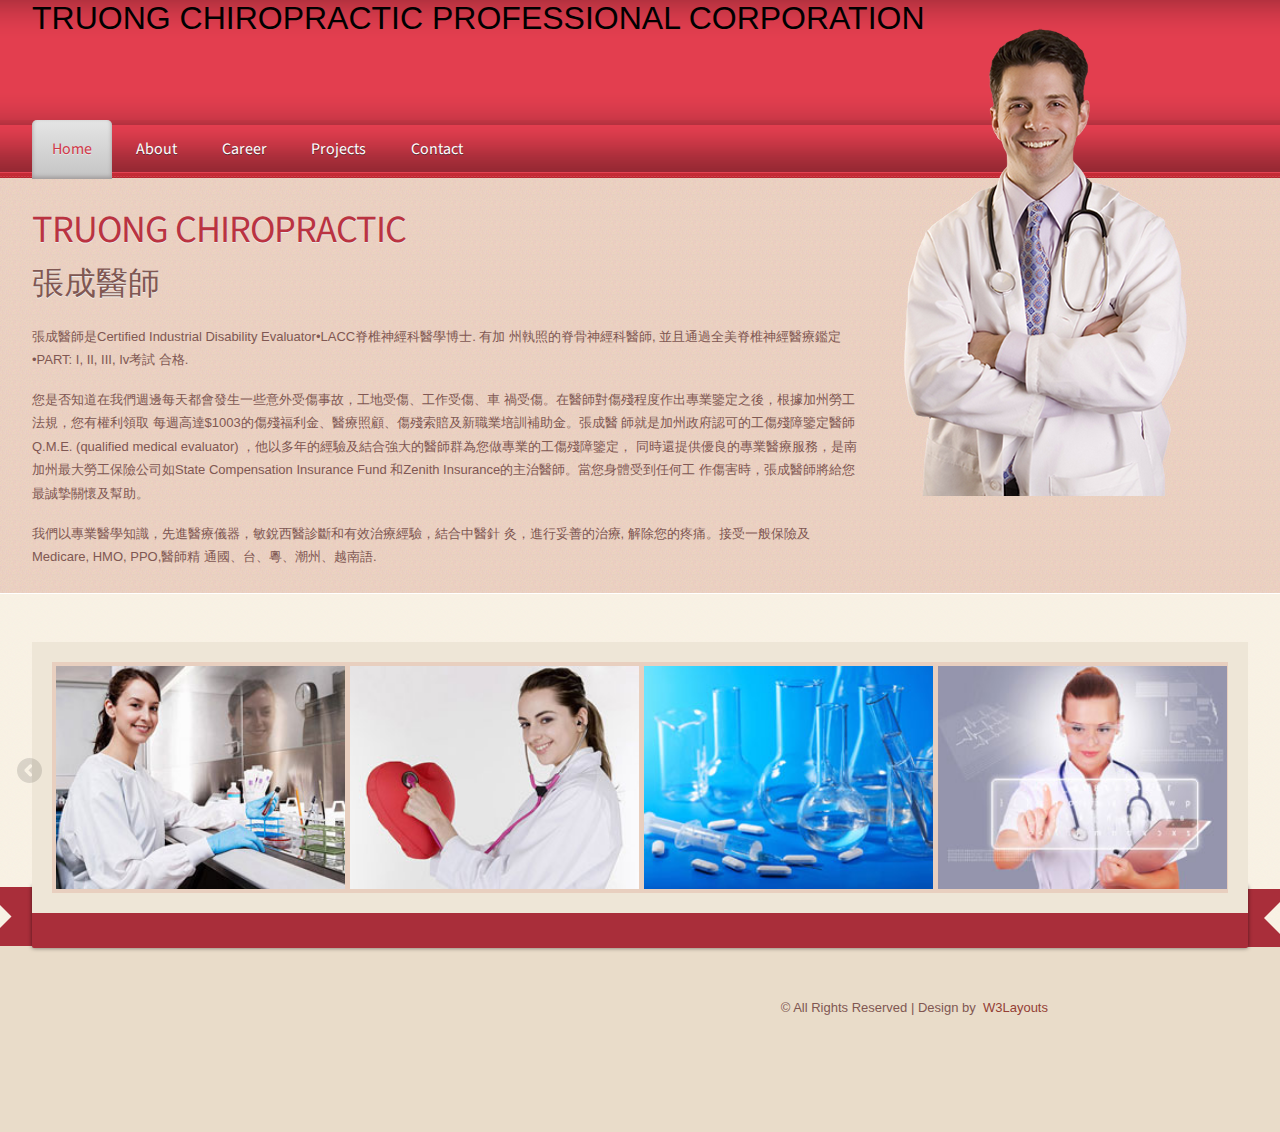
==== index.html @ 762220b5 "basic" ====
<!--A Design by W3layouts
Author: W3layout
Author URL: http://w3layouts.com
License: Creative Commons Attribution 3.0 Unported
License URL: http://creativecommons.org/licenses/by/3.0/
-->
<!DOCTYPE HTML>
<html>
<head>
<title>TRUONG CHIROPRACTIC PROFESSIONAL CORPORATION</title>
<meta http-equiv="Content-Type" content="text/html; charset=utf-8" />
<meta name="viewport" content="width=device-width, initial-scale=1, maximum-scale=1">
<link href='http://fonts.googleapis.com/css?family=Source+Sans+Pro' rel='stylesheet' type='text/css'>
<link href="css/style.css" rel="stylesheet" type="text/css" media="all" />
<!--slider-->
<link href="css/flexslider.css" rel="stylesheet" type="text/css" media="all" />
<script src="js/jquery-1.7.1.min.js" type="text/javascript"></script>
<script src="js/jquery.flexslider.js" type="text/javascript"></script>
 <script type="text/javascript">
    $(function(){
      SyntaxHighlighter.all();
    });
    $(window).load(function(){
      $('.flexslider').flexslider({
        animation: "slide",
        animationLoop: false,
        itemWidth: 210,
        itemMargin: 5,
        minItems: 2,
        maxItems: 4,
        start: function(slider){
          $('body').removeClass('loading');
        }
      });
    });
  </script>
</head>
<body>
<div class="h_bg">
<div class="wrap">
<div class="header">
		<div class="logo">
			<h1>TRUONG CHIROPRACTIC PROFESSIONAL CORPORATION</h1>
			<!--<h1><a href="index.html"><img src="images/logo.png" alt=""></a></h1>-->
		</div>
	</div>
</div>
</div>
<div class="nav_bg">
<div class="wrap">
		<ul class="nav">
			<li class="active"><a href="index.html">Home</a></li>
			<li><a href="about.html">About</a></li>
			<li><a href="staff.html">Career</a></li>
			<li><a href="project.html">Projects</a></li>
			<li><a href="contact.html">Contact</a></li>
		<div class="clear"></div>
		</ul>
</div>
</div>
<div class="h_btm_bg">
<div class="wrap">
<div class="h_btm">
	<div class="header-para">
		<h2>TRUONG CHIROPRACTIC</h2>
		<h3>張成醫師</h3>
		<p>張成醫師是Certified Industrial Disability Evaluator•LACC脊椎神經科醫學博士. 有加

州執照的脊骨神經科醫師, 並且通過全美脊椎神經醫療鑑定•PART: I, II, III, Iv考試

合格. </p><p>您是否知道在我們週邊每天都會發生一些意外受傷事故，工地受傷、工作受傷、車

禍受傷。在醫師對傷殘程度作出專業鑒定之後，根據加州勞工法規，您有權利領取

每週高達$1003的傷殘福利金、醫療照顧、傷殘索賠及新職業培訓補助金。張成醫

師就是加州政府認可的工傷殘障鑒定醫師 Q.M.E. (qualified medical 

evaluator) ，他以多年的經驗及結合強大的醫師群為您做專業的工傷殘障鑒定，

同時還提供優良的專業醫療服務，是南加州最大勞工保險公司如State 

Compensation Insurance Fund 和Zenith Insurance的主治醫師。當您身體受到任何工

作傷害時，張成醫師將給您最誠摯關懷及幫助。 </p><p>

我們以專業醫學知識，先進醫療儀器，敏銳西醫診斷和有效治療經驗，結合中醫針

灸，進行妥善的治療, 解除您的疼痛。接受一般保險及Medicare, HMO, PPO,醫師精

通國、台、粵、潮州、越南語.</p>
	</div>
	<div class="header-banner">
			<img src="images/banner.png" alt="">
	</div>
	<div class="clear"></div>
</div>
</div>
</div>
<div class="s_bg">
<div class="wrap">
<div class="main_cont">
 <section class="slider">
        <div class="flexslider carousel">
          <ul class="slides">
  	    		<li>
  	    	    <img src="images/slider1.jpg" />
  	    		</li>
  	    		<li>
  	    	    <img src="images/slider2.jpg" />
  	    		</li>
  	    		<li>
  	    	    <img src="images/slider3.jpg" />
  	    		</li>
  	    		<li>
  	    	    <img src="images/slider4.jpg" />
  	    		</li>
  	    		<li>
  	    	    <img src="images/slider5.jpg" />
  	    		</li>
  	    		<li>
  	    	    <img src="images/slider6.jpg" />
  	    		</li>
  	    		<li>
  	    	    <img src="images/slider7.jpg" />
  	    		</li>
  	    		<li>
  	    	    <img src="images/slider8.jpg" />
  	    		</li>
          </ul>
        </div>
      </section>
	<div class="ribben">
	   <div class="l-triangle-top"></div>
	   <div class="l-triangle-bottom"></div>
		   <div class="rectangle"></div>
	      <div class="r-triangle-top"></div>
	   <div class="r-triangle-bottom"></div>
	   <div class="clear"></div>
	</div>
<!--
<div class="main">
	<div class="content">
		<h2>Welcome</h2>
			<h4>Lorem Ipsum is simply <span>dummy text of the&nbsp;</span>printing and ,</h4>
			<p>Nam ornare vulputate risus,id volutpat elit porttitor non. In consequat nisi vel lectus dapibus sodales.Nam ornare vulputate risus, id volutpat elit porttitor non. In consequat nisi vel lectus dapibus sodales.Nam ornare vulputate risus, id volutpat elit porttitor non. In consequat nisi vel lectus dapibus sodales.Nam ornare vulputate risus, id volutpat elit porttitor non. In consequat nisi vel lectus dapibus sodales. Pellentesque habitant morbi tristique senectus Nam ornare vulputate risus, id volutpat elit porttitor non. In consequat nisi vel lectus dapibus sodales.</p>
			<p class="top">There are many variations of passages of Lorem Ipsum available, but the majority have suffered alteration in some form, by injected humour, or randomised words which don't look even slightly believable. If you are going to use a passage of Lorem Ipsum, you need to be sure there isn't anything embarrassing hidden in the middle of text. All the Lorem Ipsum generators on the Internet tend to repeat predefined chunks as necessary, making this the first true generator on the Internet. It uses a dictionary of over 200 Latin words, combined with a handful of model sentence structures,</p>
			<div class="rd_more">
				<a href="details.html"><button class="btn btn-2 btn-2c">Read More</button></a>
			</div>
	</div>
	<div class="sidebar">
			<h2>Recent Projects</h2>
			<div class="blog_posts">
			       <div class="blog_date">
						<img src="images/blog1.jpg">
				  </div>
				  <div class="blog_desc">
						<div class="blog_heading">
							<p><span>Lorem ipsum dolor sit amet consec.</span></p>
							<p class="date">Posted on May 13th, 2013 by <span class="author">Finibus Bonorum</span> </p>
						 </div>	
						<p>There are many variations of passages of Lorem Ipsum available, but the majority have,,</p>
					  </div>
					 <div class="clear"></div>	
				</div>	
				<div class="blog_posts">
				       <div class="blog_date">
							<img src="images/blog2.jpg">
					  </div>
					  <div class="blog_desc">
							<div class="blog_heading">
								<p><span>Lorem ipsum dolor sit amet consec.</span></p>
								<p class="date">Posted on May 13th, 2013 by <span class="author">Finibus Bonorum</span> </p>
							 </div>	
							<p>There are many variations of passages of Lorem Ipsum available, but the majority have,,</p>
					  </div>
					 <div class="clear"></div>	
				</div>	
				<div class="blog_posts">
				       <div class="blog_date">
							<img src="images/blog3.jpg">
					  </div>
					  <div class="blog_desc">
							<div class="blog_heading">
								<p><span>Lorem ipsum dolor sit amet consec.</span></p>
								<p class="date">Posted on May 13th, 2013 by <span class="author">Finibus Bonorum</span> </p>
							 </div>	
							<p>There are many variations of passages of Lorem Ipsum available, but the majority have,,</p>
					  </div>
					 <div class="clear"></div>	
				</div>	
	</div>
	<div class="clear"></div>
	</div>
</div> -->
</div>
</div>
<div class="ftr-bg">
<div class="wrap">
<div class="footer">
	<div class="f_nav">
	</div>
		<div class="copy">
			<p class="w3-link">© All Rights Reserved | Design by&nbsp; <a href="http://w3layouts.com/"> W3Layouts</a></p>
		</div>
	<div class="clear"></div>
</div>
</div>
</div>
</body>
</html>
---- css/style.css ----
/*
Author: W3layout
Author URL: http://w3layouts.com
License: Creative Commons Attribution 3.0 Unported
License URL: http://creativecommons.org/licenses/by/3.0/
*/
/* reset */
html,body,div,span,applet,object,iframe,h1,h2,h3,h4,h5,h6,p,blockquote,pre,a,abbr,acronym,address,big,cite,code,del,dfn,em,img,ins,kbd,q,s,samp,small,strike,strong,sub,sup,tt,var,b,u,i,dl,dt,dd,ol,nav ul,nav li,fieldset,form,label,legend,table,caption,tbody,tfoot,thead,tr,th,td,article,aside,canvas,details,embed,figure,figcaption,footer,header,hgroup,menu,nav,output,ruby,section,summary,time,mark,audio,video{margin:0;padding:0;border:0;font-size:100%;font:inherit;vertical-align:baseline;}
article, aside, details, figcaption, figure,footer, header, hgroup, menu, nav, section {display: block;}
ol,ul{list-style:none;margin:0;padding:0;}
blockquote,q{quotes:none;}
blockquote:before,blockquote:after,q:before,q:after{content:'';content:none;}
table{border-collapse:collapse;border-spacing:0;}
/* start editing from here */
a{text-decoration:none;}
.txt-rt{text-align:right;}/* text align right */
.txt-lt{text-align:left;}/* text align left */
.txt-center{text-align:center;}/* text align center */
.float-rt{float:right;}/* float right */
.float-lt{float:left;}/* float left */
.clear{clear:both;}/* clear float */
.pos-relative{position:relative;}/* Position Relative */
.pos-absolute{position:absolute;}/* Position Absolute */
.vertical-base{	vertical-align:baseline;}/* vertical align baseline */
.vertical-top{	vertical-align:top;}/* vertical align top */
.underline{	padding-bottom:5px;	border-bottom: 1px solid #eee; margin:0 0 20px 0;}/* Add 5px bottom padding and a underline */
nav.vertical ul li{	display:block;}/* vertical menu */
nav.horizontal ul li{	display: inline-block;}/* horizontal menu */
img{max-width:100%;}
/*end reset*/
body {
	font-family: Arial, Geneva,Helvetica, sans-serif;
	font-size: 100%;
}
h1 {
	font-size: 2em;
	height: 120px;
}

.wrap{
	margin:0 auto;
	width:80%;
}
.h_bg{
	background: url('../images/h_bg.png') repeat-x ;
}
/*  navigation */
.nav_bg{
	background: url('../images/nav_bg.png') center 0 repeat-x #CF797E;
	height:58px;
}
.nav li {
	display:inline-block;
}
.nav li a {
	font-family: 'Source Sans Pro', sans-serif;
	line-height:1.8em;
	display:block;
	text-decoration:none;
	font-weight:normal;
	color:#ffffff;
	padding:15px 20px;
	font-size: 1em;
	text-transform: capitalize;
	text-shadow: 0 1px 0 #5C2830;
	letter-spacing:0px;
}
.nav li.active a {
	text-shadow: 0 1px 0 #EBEBEB;
	color:#D13949;
	background: #E5E5E5;
	background: -moz-linear-gradient(top, #E5E5E5 0%, #C4C4C4 100%);
	background: -webkit-gradient(linear, left top, left bottom, color-stop(0%,#E5E5E5), color-stop(100%,#C4C4C4));
	filter: progid:DXImageTransform.Microsoft.gradient( startColorstr='#E5E5E5', endColorstr='#C4C4C4',GradientType=0 );
	-moz-border-radius:5px 5px 0 0;
	-webkit-border-radius:5px 5px 0 0;
	border-radius:5px 5px 0 0;
	box-shadow: inset 0px -2px 4px #9C9797;
	-webkit-box-shadow: inset 0px -2px 4px #9C9797;
	-moz-box-shadow: inset 0px -2px 4px #9C9797;
	-o-box-shadow: inset 0px -2px 4px #9C9797;
}
.nav li a:hover {
	text-shadow: 0 1px 0 #EBEBEB;
	-webkit-transition: .2s all linear;
	-moz-transition: .2s all linear;
	-o-transition: .2s all linear;
	transition: .2s all linear;
	color:#D13949;
	background: #E5E5E5;
	background: -moz-linear-gradient(top, #E5E5E5 0%, #C4C4C4 100%);
	background: -webkit-gradient(linear, left top, left bottom, color-stop(0%,#E5E5E5), color-stop(100%,#C4C4C4));
	filter: progid:DXImageTransform.Microsoft.gradient( startColorstr='#E5E5E5', endColorstr='#C4C4C4',GradientType=0 );
	-moz-border-radius:5px 5px 0 0;
	-webkit-border-radius:5px 5px 0 0;
	border-radius:5px 5px 0 0;
	box-shadow: inset 0px -2px 4px #9C9797;
	-webkit-box-shadow: inset 0px -2px 4px #9C9797;
	-moz-box-shadow: inset 0px -2px 4px #9C9797;
	-o-box-shadow: inset 0px -2px 4px #9C9797;
}
.h_btm_bg{
	background: url('../images/h_btm_bg.png');
}
.h_btm{
	display: block;
}
.header-banner{
	float: right;
	width: 28.333%;
	margin: -150px 0 -4px;
}
/*header-para*/
.header-para{
	padding:2% 0;
	float: left;
	width:68.333%;
	margin-right: 3.333%;
}
.header-para h2{
	font-family: 'Source Sans Pro', sans-serif;
	font-size: 2.4em;
	color: #BA3341;
	text-transform: uppercase;
	text-shadow: 0 1px 0 #EBEBEB;
	letter-spacing: -1px;
	line-height: 1.5em;
}
.header-para h3{
	font-family: 'Source Sans Pro', sans-serif;
	font-size: 2em;
	color: #805752;
	text-transform: capitalize;
	text-shadow: 0 1px 0 #EBEBEB;
	line-height: 1.5em;
}
.header-para p{
	margin-top:2%;
	color: #805752;
	font-size:0.8125em;
	line-height:1.8em;
}
/*slider*/
.s_bg{
	background: url('../images/s_bg.png');	
	border-top:1px solid #ffffff;
}
.main_cont{
	padding:4% 0;
}
.slider {
	padding: 20px;
	background: #EEE6D7;
	margin-bottom: -75px;
	z-index: 999;
	position: relative;
}
/*ribben*/
.ribben{
	height: 0px;
}
.rectangle {
	background:#A92E3A;
   	height: 62px;
   	position: relative;
   	box-shadow: 0px 0px 4px rgba(0,0,0,0.55);
   	-moz-box-shadow: 0px 0px 4px rgba(0,0,0,0.55);
  	-webkit-box-shadow: 0px 0px 4px rgba(0,0,0,0.55);
  	box-shadow: 0px 0px 4px rgba(0,0,0,0.55);
  	-webkit-border-radius: 2px;
    -moz-border-radius: 2px;
	border-radius: 2px;
	z-index: 500; /* the stack order: foreground */
  	margin: 3em 0;
}
.l-triangle-top {
   border-color:#A92E3A transparent transparent;
   border-style:solid;
   border-width:50px;
   height:0px;
   width:0px;
   position: relative;
   float: left;
   top: 1px;
   left: -50px;
}
.l-triangle-bottom {
   border-color: transparent transparent #A92E3A;
   border-style:solid;
   border-width:50px;
   height:0px;
   width:0px;
   position: relative;
   float: left;
   top: -40px;
   left: -150px;
}
.r-triangle-top {
   border-color:#A92E3A transparent transparent;
   border-style:solid;
   border-width:50px;
   height:0px;
   width:0px;
   position: relative;
   float: right;
   right: -45px;
   top: -107px;
}
.r-triangle-bottom {
   border-color: transparent transparent #A92E3A;
   border-style:solid;
   border-width:50px;
   height:0px;
   width:0px;
   position: relative;
   float: right;
   top: -149px;
   right: -145px;
}
/*main*/
.main{
	width:100%;
	display: inline-block;
}
.content{
	float:left;
	width: 66.333%;
}
.content h2{
	margin-bottom:2%;
	font-family: 'Source Sans Pro', sans-serif;
	font-size: 2.4em;
	color: #A57873;
	text-transform:capitalize;
	text-shadow: 0 1px 0 #FFFFFF;
	letter-spacing: -1px;
	line-height: 1.5em;
}
.content h4{
	margin-bottom:2%;
	font-family: 'Source Sans Pro', sans-serif;
	font-size: 1.4em;
	line-height: 20px;
	text-transform: capitalize;
	text-shadow: 0px 1px 0 #fff;
	color: #916D69;
}
.content p{
	color: #805752;
	font-size: 0.8125em;
	line-height: 1.8em;
}
.content p.top{
	margin-top: 2%;
}
.sidebar{
	float:left;
	width: 30.333%;
	margin-left: 3.333%;
}
.sidebar h2{
	margin-bottom:2%;
	font-family: 'Source Sans Pro', sans-serif;
	font-size: 2.4em;
	color: #A57873;
	text-transform: capitalize;
	text-shadow: 0 1px 0 #FFFFFF;
	letter-spacing: -1px;
	line-height: 1.5em;
}
.sidebar h4{
	margin-bottom:2%;
	font-family: 'Source Sans Pro', sans-serif;
	font-size: 1.4em;
	line-height: 20px;
	text-transform: capitalize;
	text-shadow: 0px 1px 0 #fff;
	color: #916D69;
}
.blog_posts {
	padding-bottom: 20px;
}
.blog_date {
	float: left;
	width:20%;
}
.blog_date img{
	margin-top: 5px;
	padding: 5px;
	background: #E8CFBF;
	box-shadow: 0px 12px 14px -14px #121D11;
	-webkit-box-shadow: 0px 12px 14px -14px #121D11;
	-moz-box-shadow:0px 12px 14px -14px #121D11;
	-o-box-shadow:0px 12px 14px -14px #121D11;
}
.blog_desc {
	float: left;
	padding-left:2%;
	width:78%;
}
.blog_heading p.date {
	padding-bottom: 5px;
}
.blog_desc p {
	color: #805752;
	font-size: 0.8125em;
	line-height: 1.8em;
}
.blog_heading p span {
	font-family: 'Source Sans Pro', sans-serif;
	font-size: 1.2em;
	line-height: 20px;
	text-transform: capitalize;
	text-shadow: 0px 1px 0 #fff;
	color: #916D69;
}
/* Button 2 */
.rd_more{
	margin-top: 3%;
}
.btn {
	font-family: 'Source Sans Pro', sans-serif;
	border: none;
	font-size:16px;
	cursor: pointer;
	padding: 10px 24px;
	display: inline-block;
	text-transform: capitalize;
	letter-spacing: 0px;
	font-weight: 400;
	outline: none;
	position: relative;
	-webkit-transition: all 0.3s;
	-moz-transition: all 0.3s;
	transition: all 0.3s;
	border-radius: 5px;
	-webkit-border-radius: 5px;
	-moz-border-radius: 5px;
	-o-border-radius: 5px;
}
.btn-2 {
	box-shadow: 0 4px rgb(207, 51, 67);
	-webkit-box-shadow: 0 4px rgb(207, 51, 67);
	-moz-box-shadow: 0 4px rgb(207, 51, 67);
	-o-box-shadow: 0 4px rgb(207, 51, 67);
	color: #ffffff;
	-webkit-transition: none;
	-moz-transition: none;
	transition: none;
	background: rgb(222,61,77);
	background: -moz-linear-gradient(top,  rgba(222,61,77,1) 0%, rgba(227,62,79,1) 27%, rgba(222,61,77,1) 57%, rgba(188,35,51,1) 100%);
	background: -webkit-gradient(linear, left top, left bottom, color-stop(0%,rgba(222,61,77,1)), color-stop(27%,rgba(227,62,79,1)), color-stop(57%,rgba(222,61,77,1)), color-stop(100%,rgba(188,35,51,1)));
	background: -webkit-linear-gradient(top,  rgba(222,61,77,1) 0%,rgba(227,62,79,1) 27%,rgba(222,61,77,1) 57%,rgba(188,35,51,1) 100%);
	background: -o-linear-gradient(top,  rgba(222,61,77,1) 0%,rgba(227,62,79,1) 27%,rgba(222,61,77,1) 57%,rgba(188,35,51,1) 100%);
	background: -ms-linear-gradient(top,  rgba(222,61,77,1) 0%,rgba(227,62,79,1) 27%,rgba(222,61,77,1) 57%,rgba(188,35,51,1) 100%);
	background: linear-gradient(to bottom,  rgba(222,61,77,1) 0%,rgba(227,62,79,1) 27%,rgba(222,61,77,1) 57%,rgba(188,35,51,1) 100%);
	filter: progid:DXImageTransform.Microsoft.gradient( startColorstr='#de3d4d', endColorstr='#bc2333',GradientType=0 );
	-webkit-transition: all 0.3s;
	-moz-transition: all 0.3s;
	transition: all 0.3s;
}
/* Button 2c */
.btn-2c:hover {
	box-shadow: 0 4px  #B41D1D;
	-webkit-box-shadow: 0 4px  #B41D1D;
	-moz-box-shadow: 0 4px  #B41D1D;
	-o-box-shadow: 0 4px  #B41D1D;
	top: 0px;
}
.btn-2c:active {
	box-shadow: 0 0 #ab3c3c;
	-webkit-box-shadow: 0 0 #ab3c3c;
	-moz-box-shadow: 0 0 #ab3c3c;
	-o-box-shadow: 0 0 #ab3c3c;
	top: 4px;
}
/*---*/
.ftr-bg{
	background: #E9DCC9;
	border-top: 1px solid rgba(214, 195, 167, 0.34);
}
.footer{
	padding:3% 0;
}
.f_nav{
	float:left;
}
.f_nav li{
	display: inline-block;
}
.f_nav li.active a{
	color:#ffffff;
	background: rgb(219,60,76);
	background: -moz-linear-gradient(top,  rgba(219,60,76,1) 0%, rgba(197,54,68,1) 56%, rgba(162,44,56,1) 99%);
	background: -webkit-gradient(linear, left top, left bottom, color-stop(0%,rgba(219,60,76,1)), color-stop(56%,rgba(197,54,68,1)), color-stop(99%,rgba(162,44,56,1)));
	background: -webkit-linear-gradient(top,  rgba(219,60,76,1) 0%,rgba(197,54,68,1) 56%,rgba(162,44,56,1) 99%);
	background: -o-linear-gradient(top,  rgba(219,60,76,1) 0%,rgba(197,54,68,1) 56%,rgba(162,44,56,1) 99%);
	background: -ms-linear-gradient(top,  rgba(219,60,76,1) 0%,rgba(197,54,68,1) 56%,rgba(162,44,56,1) 99%);
	background: linear-gradient(to bottom,  rgba(219,60,76,1) 0%,rgba(197,54,68,1) 56%,rgba(162,44,56,1) 99%);
	filter: progid:DXImageTransform.Microsoft.gradient( startColorstr='#db3c4c', endColorstr='#a22c38',GradientType=0 );
}
.f_nav li a{
	border-radius: 5px;
	-webkit-border-radius: 5px;
	-moz-border-radius: 5px;
	-o-border-radius: 5px;
	display:block;
	padding: 8px 18px;
	color: #805752;
	font-size: 0.8125em;
}
.f_nav li a:hover{
	color:#ffffff;
	background: rgb(219,60,76);
	background: -moz-linear-gradient(top,  rgba(219,60,76,1) 0%, rgba(197,54,68,1) 56%, rgba(162,44,56,1) 99%);
	background: -webkit-gradient(linear, left top, left bottom, color-stop(0%,rgba(219,60,76,1)), color-stop(56%,rgba(197,54,68,1)), color-stop(99%,rgba(162,44,56,1)));
	background: -webkit-linear-gradient(top,  rgba(219,60,76,1) 0%,rgba(197,54,68,1) 56%,rgba(162,44,56,1) 99%);
	background: -o-linear-gradient(top,  rgba(219,60,76,1) 0%,rgba(197,54,68,1) 56%,rgba(162,44,56,1) 99%);
	background: -ms-linear-gradient(top,  rgba(219,60,76,1) 0%,rgba(197,54,68,1) 56%,rgba(162,44,56,1) 99%);
	background: linear-gradient(to bottom,  rgba(219,60,76,1) 0%,rgba(197,54,68,1) 56%,rgba(162,44,56,1) 99%);
	filter: progid:DXImageTransform.Microsoft.gradient( startColorstr='#db3c4c', endColorstr='#a22c38',GradientType=0 );
	-webkit-transition: 0.9s;
	-moz-transition: 0.9s;
	-o-transition: 0.9s;
}
.copy{
	float: right;
}
.copy p{
	color: #805752;
	font-size: 0.8125em;
	line-height: 1.8em;
}
.copy p a{
	color: #943F35;
}
.copy p a:hover{
	color: #805752;
	-webkit-transition: 0.9s;
	-moz-transition: 0.9s;
	-o-transition: 0.9s;
}
/*about*/
.cont_main{
	padding: 4% 0;
}
.content p img{
	float:left;
	margin-top:10px;
	margin-right:3.333%;
	padding: 5px;
	background: #E8CFBF;
	box-shadow: 0px 12px 14px -14px #121D11;
	-webkit-box-shadow: 0px 12px 14px -14px #121D11;
	-moz-box-shadow: 0px 12px 14px -14px #121D11;
	-o-box-shadow: 0px 12px 14px -14px #121D11;
}
/*staff*/
.dc-grids {
	margin-bottom: 65px;
}
/*---dc-grids----*/
.dc-para {
	text-align:center;
}
.dc-para p{
	font-family: 'Roboto', sans-serif;
	color: #7B7C7E;
	font-size: 1.7em;
	width: 82%;
	margin: 0 auto;
	padding: 30px 0px 30px 0px;
}
.dc-para p a{
	color: #a086d3;
	font-size: 1em;
	font-weight: 500;
}
.dc-head-img{
	float:left;
	width: 33%;
}
.dc-head-img img{
	margin-left: 28px;
	border-radius: 50%;
	-webkit-border-radius: 50%;
	-moz-border-radius: 50%;
	-o-border-radius: 50%;
	padding: 5px;
	background: #E8CFBF;
	box-shadow: 0px 12px 14px -14px #121D11;
	-webkit-box-shadow: 0px 12px 14px -14px #121D11;
	-moz-box-shadow: 0px 12px 14px -14px #121D11;
	-o-box-shadow: 0px 12px 14px -14px #121D11;
}
.dc-head-info{
	float: left;
	width: 50%;
	margin-top: 10px;
	text-align: center;
}
.dc-head-info h3{
	font-family: 'Source Sans Pro', sans-serif;
	font-size: 2.4em;
	color: #A57873;
	text-transform: capitalize;
	text-shadow: 0 1px 0 #FFFFFF;
	letter-spacing: -1px;
	line-height: 1.5em;
	border-bottom: 1px dashed silver;
	padding-bottom:5px;
	margin-bottom: 10px;
	border-color: #A57873;
}
.dc-head-info span{
	font-family: 'Source Sans Pro', sans-serif;
	font-size: 1.4em;
	line-height: 20px;
	text-transform: capitalize;
	text-shadow: 0px 1px 0 #fff;
	color: #916D69;
}
.dc-head{
	width:33.33%;
	float:left;
}
.dc-profile p{
	padding: 20px 0px 30px 0px;
	width: 86%;
	text-align: center;
	margin: 0 auto;
	color: #805752;
	font-size: 0.8125em;
	line-height: 1.8em;
}
.dc-profile p:before {
	content: url('../images/quotes_alt.png');
	padding-right: 10px;
}
.dc-profile {
	text-align: center;
}
.dc-head{
	float:left;
}
/*projects*/
.boxes h2{
	font-family: 'Source Sans Pro', sans-serif;
	font-size: 2.4em;
	color: #A57873;
	text-transform: capitalize;
	text-shadow: 0 1px 0 #FFFFFF;
	letter-spacing: -1px;
	line-height: 1.5em;
}
.boxes li p{
	margin-top: 8%;
}
.boxes li p{
	color: #805752;
	font-size: 0.8125em;
	line-height: 1.8em;
}
.lb-album .btn1{
	margin-top: 10px;
}
.boxes li.btn1{
	padding: 0 10px 10px;
}
.lb-album{
	margin: 0 auto;
}
.lb-album li{
	float: left;
	width: 21.333%;
	margin: 2.333% 0 0 4.333%;
	position: relative;
}
.lb-album li:first-child{
	margin-left:0;
}
.lb-album li > a,
.lb-album li > a img{
	display: block;
}
.lb-album li > a img{
	border-radius:5px;
	-webkit-border-radius: 5px;
	-moz-border-radius: 5px;
	-o-border-radius: 5px;
	padding: 5px;
	background: #E8CFBF;
	box-shadow: 0px 12px 14px -14px #121D11;
	-webkit-box-shadow: 0px 12px 14px -14px #121D11;
	-moz-box-shadow: 0px 12px 14px -14px #121D11;
	-o-box-shadow: 0px 12px 14px -14px #121D11;
}
.lb-album li > a{
	position: relative;
}
.lb-album li > a img:hover{
	opacity:0.6;
}
.lb-album li > a:hover span{
	opacity:1;
	background:url(../images/zoom.png) no-repeat;
	filter: alpha(opacity=99); /* internet explorer */
    -ms-filter:"progid:DXImageTransform.Microsoft.Alpha(opacity=99)"; /*IE8*/
}
.lb-overlay{
	width: 0px;
	height: 0px;
	position: fixed;
	overflow: hidden;
	left: 0px;
	top: 0px;
	padding: 0px;
	z-index: 99;
	text-align: center;
	background:rgba(24, 23, 23, 0.91);
}
.lb-overlay a.lb-close{
	background:#202020;
	z-index: 1001;
	position: absolute;
	right:40%;
	top:4%;
	width:27px;
	height:27px;
	background:url('../images/close.png') no-repeat;
	overflow: hidden;
	opacity: 0;
	filter: alpha(opacity=0); /* internet explorer */
    -ms-filter:"progid:DXImageTransform.Microsoft.Alpha(opacity=0)";
	-webkit-transition: opacity 0.3s linear 1.2s;
	-moz-transition: opacity 0.3s linear 1.2s;
	-o-transition: opacity 0.3s linear 1.2s;
	-ms-transition: opacity 0.3s linear 1.2s;
	transition: opacity 0.3s linear 1.2s;
}
.lb-overlay img{
	/* height: 100%; For Opera max-height does not seem to work */
	position: relative;
	box-shadow: 1px 1px 4px rgba(0,0,0,0.3);
	-webkit-box-shadow: 1px 1px 4px rgba(0,0,0,0.3);
	-moz-box-shadow: 1px 1px 4px rgba(0,0,0,0.3);
	box-shadow: 0px 2px 7px rgba(0,0,0,0.2);
}
.lb-overlay:target {
	width: auto;
	height: auto;
	bottom: 0px;
	right: 0px;
	padding: 80px 100px 120px 100px;
}
.lb-overlay:target img {
	-webkit-animation: scaleDown 1.2s ease-in-out;
	-moz-animation: scaleDown 1.2s ease-in-out;
	-o-animation: scaleDown 1.2s ease-in-out;
	-ms-animation: scaleDown 1.2s ease-in-out;
	animation: scaleDown 1.2s ease-in-out;
}
.lb-overlay:target a.lb-close,
.lb-overlay:target > div{
	opacity: 1;
	filter: alpha(opacity=99); /* internet explorer */
    -ms-filter:"progid:DXImageTransform.Microsoft.Alpha(opacity=99)"; /*IE8*/
}
@-webkit-keyframes scaleDown {
  0% { -webkit-transform: scale(10,10); opacity: 0; }
  100% { -webkit-transform: scale(1,1); opacity: 1; }
}
@-moz-keyframes scaleDown {
  0% { -moz-transform: scale(10,10); opacity: 0; }
  100% { -moz-transform: scale(1,1); opacity: 1; }
}
@-o-keyframes scaleDown {
  0% { -o-transform: scale(10,10); opacity: 0; }
  100% { -o-transform: scale(1,1); opacity: 1; }
}
@-ms-keyframes scaleDown {
  0% { -ms-transform: scale(10,10); opacity: 0; }
  100% { -ms-transform: scale(1,1); opacity: 1; }
}
@keyframes scaleDown {
  0% { transform: scale(10,10); opacity: 0; }
  100% { transform: scale(1,1); opacity: 1; }
}
x:-o-prefocus, .lb-overlay img {
    height: 100%;
}
/***Contact*/
.contact{
	margin-bottom:4%;
	display:block;
}
.span_1_of_3 h3{
	margin-bottom:4%;
	font-family: 'Source Sans Pro', sans-serif;
	font-size: 2.4em;
	color: #A57873;
	text-transform: capitalize;
	text-shadow: 0 1px 0 #FFFFFF;
	letter-spacing: -1px;
	line-height: 1.5em;
}
.span_2_of_3 h3{
	font-family: 'Source Sans Pro', sans-serif;
	font-size: 2.4em;
	color: #A57873;
	text-transform: capitalize;
	text-shadow: 0 1px 0 #FFFFFF;
	letter-spacing: -1px;
	line-height: 1.5em;
}
.col{
	display: block;
	float:left;
	margin-left: 4.333%;
}
.col:first-child{
	margin-left:0;
}	
.span_2_of_3 {
	width: 64.333%;
}
.span_1_of_3 {
	width: 30.333%;
}
.contact-form{
	position:relative;
	padding-bottom:30px;
}
.contact-form div{
	padding:5px 0;
}
.contact-form span label{
	font-size: 0.8125em;
	color: #805752;
	line-height: 1.8em;
	padding-bottom:5px;
}
.contact-form input[type="text"],.contact-form textarea{
	font-family: Arial, Geneva,Helvetica, sans-serif;
	color: #805752;
	padding: 8px;
	display: block;
	width: 98%;
	background: #FFFFFF;
	border: 1px solid #DFD2CA;
	outline: none;
	-webkit-appearance: none;
	border-radius: 5px;	
	-webkit-border-radius: 5px;
	-moz-border-radius: 5px;
	-o-border-radius: 5px;
}
.contact-form textarea{
	resize:none;
	height:120px;		
}
.contact-form input[type="text"]:focus,.contact-form textarea:focus{
	-webkit-transition:0.9s;
	-o-transition:0.9s;
	-moz-transition:0.9s;
	transition:0.9s;
	border: 1px solid rgba(253, 203, 72, 0.66);
	box-shadow: 0px 0px 4px rgba(151, 133, 36, 0.34);
	-webkit-box-shadow: 0px 0px 4px rgba(151, 133, 36, 0.34);
	-moz-box-shadow: 0px 0px 4px rgba(151, 133, 36, 0.34);
	-o-box-shadow:0px 0px 4px rgba(151, 133, 36, 0.34);
}
.contact-form input[type="submit"]{
	border-radius:5px;
	-webkit-border-radius: 5px;
	-moz-border-radius: 5px;
	-o-border-radius: 5px;
	margin-top: 2%;
	font-family: 'Source Sans Pro', sans-serif;
	border: none;
	font-size: 16px;
	cursor: pointer;
	padding: 8px 24px;
	display: inline-block;
	text-transform: capitalize;
	letter-spacing: 0px;
	font-weight: 400;
	outline: none;
	position: relative;
	-webkit-transition: all 0.3s;
	-moz-transition: all 0.3s;
	transition: all 0.3s;
	color:#ffffff;
	box-shadow: 0 4px rgb(207, 51, 67);
	-webkit-box-shadow: 0 4px rgb(207, 51, 67);
	-moz-box-shadow: 0 4px rgb(207, 51, 67);
	-o-box-shadow: 0 4px rgb(207, 51, 67);
	background: rgb(222,61,77);
	background: -moz-linear-gradient(top, rgba(222,61,77,1) 0%, rgba(227,62,79,1) 27%, rgba(222,61,77,1) 57%, rgba(188,35,51,1) 100%);
	background: -webkit-gradient(linear, left top, left bottom, color-stop(0%,rgba(222,61,77,1)), color-stop(27%,rgba(227,62,79,1)), color-stop(57%,rgba(222,61,77,1)), color-stop(100%,rgba(188,35,51,1)));
	background: -webkit-linear-gradient(top, rgba(222,61,77,1) 0%,rgba(227,62,79,1) 27%,rgba(222,61,77,1) 57%,rgba(188,35,51,1) 100%);
	background: -o-linear-gradient(top, rgba(222,61,77,1) 0%,rgba(227,62,79,1) 27%,rgba(222,61,77,1) 57%,rgba(188,35,51,1) 100%);
	background: -ms-linear-gradient(top, rgba(222,61,77,1) 0%,rgba(227,62,79,1) 27%,rgba(222,61,77,1) 57%,rgba(188,35,51,1) 100%);
	background: linear-gradient(to bottom, rgba(222,61,77,1) 0%,rgba(227,62,79,1) 27%,rgba(222,61,77,1) 57%,rgba(188,35,51,1) 100%);
	filter: progid:DXImageTransform.Microsoft.gradient( startColorstr='#de3d4d', endColorstr='#bc2333',GradientType=0 );
}
.contact-form input[type="submit"]:hover{
	box-shadow: 0 4px #B41D1D;
	-moz-box-shadow: 0 4px #B41D1D;
	-webkit-box-shadow: 0 4px #B41D1D;
	-o-box-shadow: 0 4px #B41D1D;
	top: 0px;
}
.contact-form input[type="submit"]:active{
	box-shadow: 0 0 #ab3c3c;
	-moz-box-shadow: 0 0 #ab3c3c;
	-webkit-box-shadow: 0 0 #ab3c3c;
	-o-box-shadow: 0 0 #ab3c3c;
	top: 6px;
}
.company_address p{
	font-size: 0.8125em;
	color: #805752;
	line-height: 1.8em;
}
.company_address p span{
	font-size:1.2em;
	cursor:pointer;
	color: #BA3341;
}
.company_address p span:hover{
	text-decoration:none;
	color: #805752;
	-webkit-transition:0.9s;
	-moz-transition:0.9s;
	-o-transition:0.9s;
	transition:0.9s;
}
.map{
	margin-top: 5%;
	border:1px solid #C7C7C7;
	margin-bottom:15px;
}
/*details*/
.details{
	display: block;
}
.details h2{
	font-family: 'Source Sans Pro', sans-serif;
	font-size: 2.4em;
	color: #A57873;
	text-transform: capitalize;
	text-shadow: 0 1px 0 #FFFFFF;
	letter-spacing: -1px;
	line-height: 1.5em;
}
.det-pic{
	margin-top: 2%;
}
.det-pic img{
	padding: 5px;
	background: #E8CFBF;
	-webkit-box-shadow: 0px 12px 14px -14px #121D11;
	-moz-box-shadow: 0px 12px 14px -14px #121D11;
	-o-box-shadow: 0px 12px 14px -14px #121D11;
}
.det-para{
	margin: 2% 0;
}
.det-para p{
	color: #805752;
	font-size: 0.8125em;
	line-height: 1.8em;
}
/*404*/
.page{
	padding:10% 0;
	text-align:center;
}
.page h2{
	font-size: 12em;
	font-family: 'Source Sans Pro', sans-serif;
	color: #A57873;
	text-shadow: 0 1px 0 #ffffff;
}
/***** Media Quries *****/
@media only screen and (max-width: 1280px) {
	.wrap{
		width:95%;
	}
}
@media only screen and (max-width: 1024px) {
	.wrap{
		width:95%;
	}
	.header-para h2 {
		font-size: 1.8em;
	}
	.content {
		width: 58.333%;
	}
	.sidebar {
		width: 38.333%;
	}
	.header-para p span{
		display: none;
	}
}
@media only screen and (max-width: 800px) {
	.wrap{
		width:95%;
	}
	.header-para h2 {
		line-height: 1em;
		font-size: 1.6em;
	}
	.header-para h3 {
		line-height: 1em;
		font-size: 1.4em;
	}
	.content {
		width: 100%;
	}
	.sidebar {
		width: 100%;
		margin-left: 0%;
	}
	.header-para p span{
		display: none;
	}
	.dc-head {
		width: 100%;
		float: none;
		margin-bottom: 4%;
	}
	.blog_date {
		width: 12%;
	}
	.blog_desc {
		width: 84%;
	}
	.lb-album li {
		width: 45.333%;
		margin: 2.333%%;
	}
	.lb-album li:first-child {
		margin-left:2.333%;
	}
	.col {
		float: none;
		margin-left:0%;
	}
	.span_2_of_3 {
		width: 100%;
	}
	.span_1_of_3 {
		width: 100%;
	}
	.f_nav li a {
		padding: 8px 10px;
	}
}
@media only screen and (max-width: 640px){
	.wrap{
		width:95%;
	}
	.lb-album li {
		width: 98.333%;
		margin: 1.333%%;
	}
	.f_nav li a {
		padding: 8px 6px;
	}
}
@media only screen and (max-width: 480px) {
	.wrap{
		width:95%;
	}
	.header-para {
		width: 73.333%;
	}
	.header-banner {
		width: 22.333%;
		margin: 16px 0 2px;
	}
}
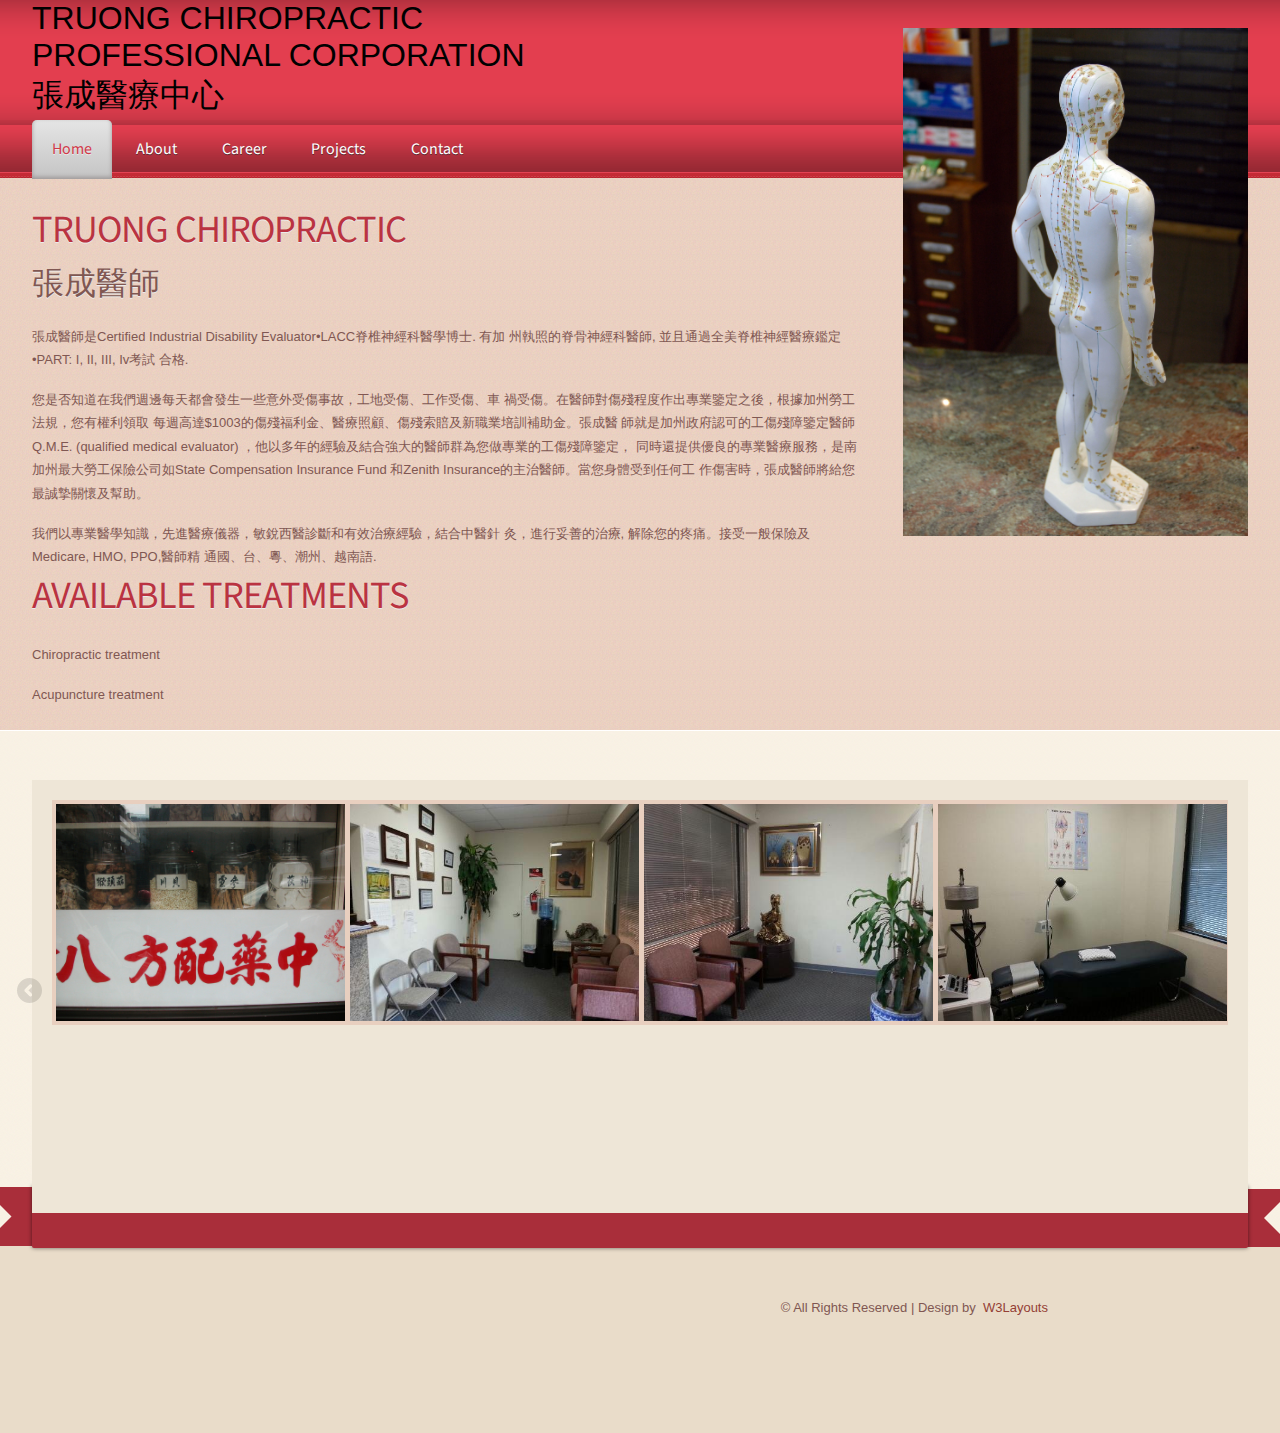
==== commit 7bfd4139: "details" ====
--- a/index.html
+++ b/index.html
@@ -40,7 +40,9 @@
 <div class="wrap">
 <div class="header">
 		<div class="logo">
-			<h1>TRUONG CHIROPRACTIC PROFESSIONAL CORPORATION</h1>
+			<h1>TRUONG CHIROPRACTIC <p>PROFESSIONAL CORPORATION</p>
+			<p>張成醫療中心</p>
+			</h1>
 			<!--<h1><a href="index.html"><img src="images/logo.png" alt=""></a></h1>-->
 		</div>
 	</div>
@@ -89,9 +91,15 @@
 灸，進行妥善的治療, 解除您的疼痛。接受一般保險及Medicare, HMO, PPO,醫師精
 
 通國、台、粵、潮州、越南語.</p>
-	</div>
+
+		<h2>Available Treatments</h2> 
+		<p>Chiropractic treatment</p>
+		<p>Acupuncture treatment</p>
+	</div>
+
+
 	<div class="header-banner">
-			<img src="images/banner.png" alt="">
+			<img src="images/banner.jpg" alt="">
 	</div>
 	<div class="clear"></div>
 </div>
--- a/css/style.css
+++ b/css/style.css
@@ -33,6 +33,7 @@
 	font-size: 100%;
 }
 h1 {
+	
 	font-size: 2em;
 	height: 120px;
 }
@@ -65,6 +66,15 @@
 	text-shadow: 0 1px 0 #5C2830;
 	letter-spacing:0px;
 }
+.condition {
+	width: 500px;
+}
+
+.condh4 {
+
+	margin-top: 40px;
+}
+
 .nav li.active a {
 	text-shadow: 0 1px 0 #EBEBEB;
 	color:#D13949;
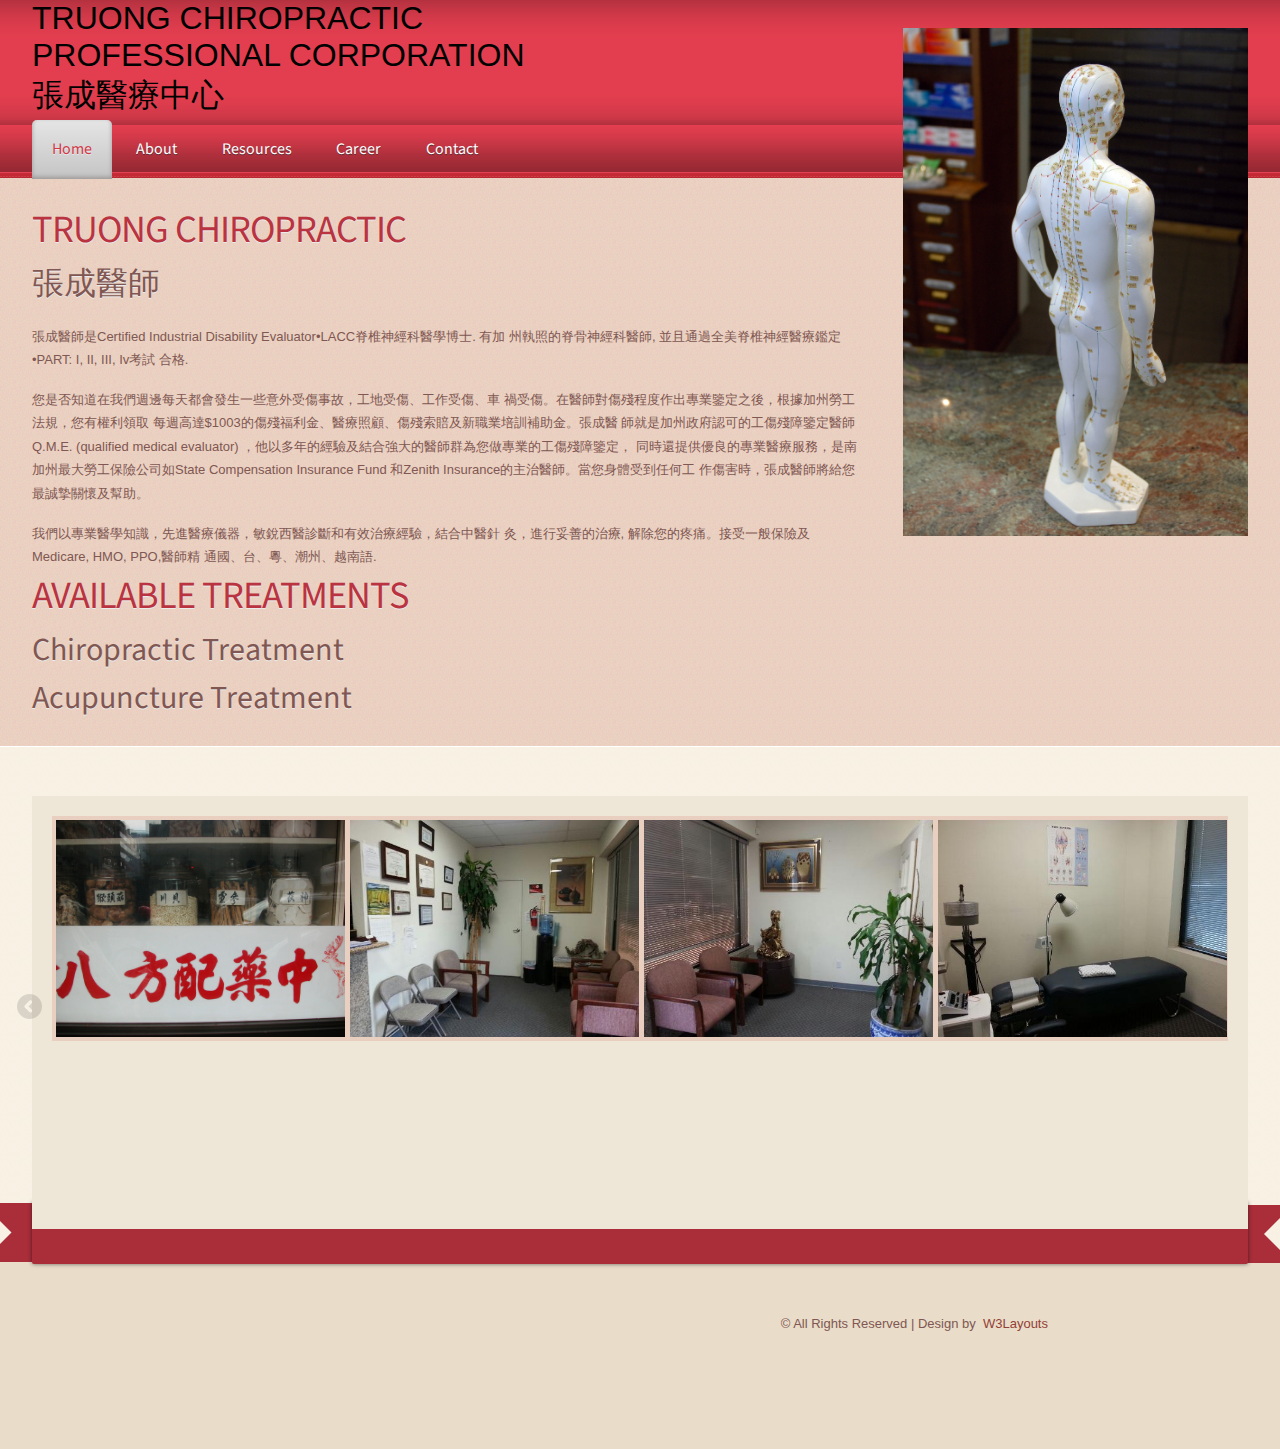
==== commit 7ed02d08: "map" ====
--- a/index.html
+++ b/index.html
@@ -53,8 +53,8 @@
 		<ul class="nav">
 			<li class="active"><a href="index.html">Home</a></li>
 			<li><a href="about.html">About</a></li>
+			<li><a href="project.html">Resources</a></li>
 			<li><a href="staff.html">Career</a></li>
-			<li><a href="project.html">Projects</a></li>
 			<li><a href="contact.html">Contact</a></li>
 		<div class="clear"></div>
 		</ul>
@@ -93,8 +93,8 @@
 通國、台、粵、潮州、越南語.</p>
 
 		<h2>Available Treatments</h2> 
-		<p>Chiropractic treatment</p>
-		<p>Acupuncture treatment</p>
+		<h3>Chiropractic treatment</h3>
+		<h3>Acupuncture treatment</h3>
 	</div>
 
 
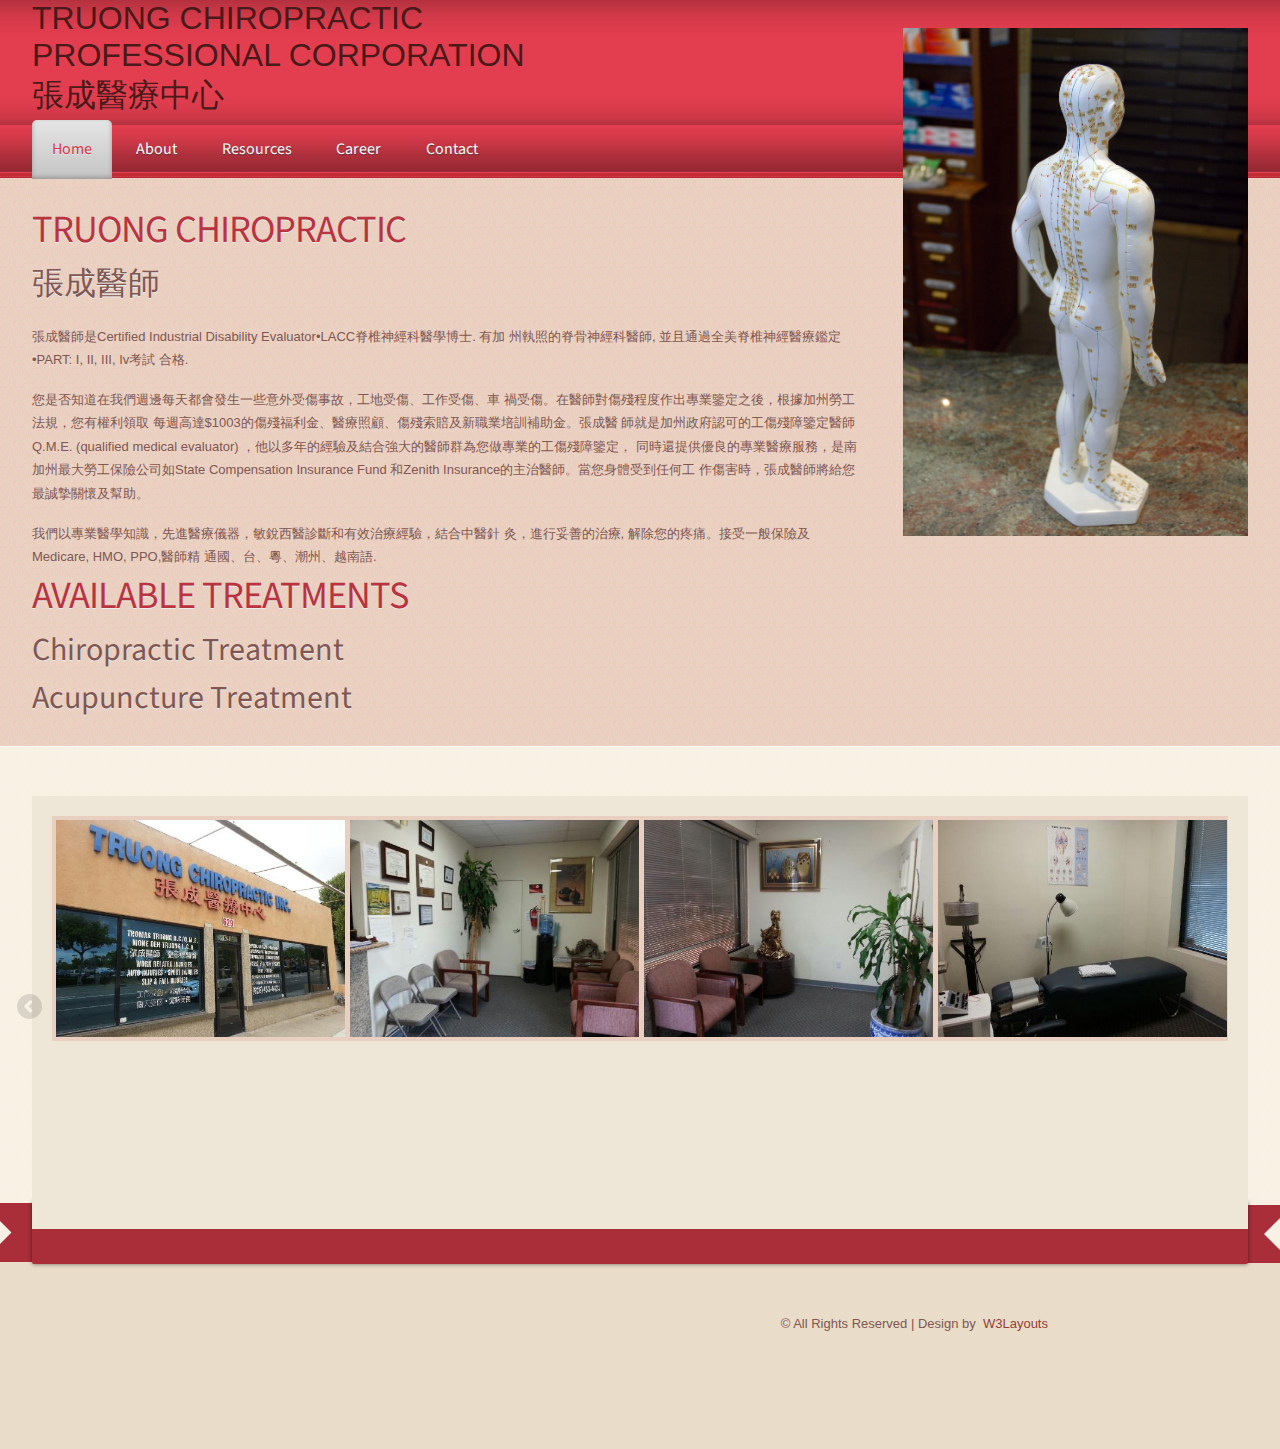
==== commit 4a826a57: "logo" ====
--- a/index.html
+++ b/index.html
@@ -40,10 +40,10 @@
 <div class="wrap">
 <div class="header">
 		<div class="logo">
+			
 			<h1>TRUONG CHIROPRACTIC <p>PROFESSIONAL CORPORATION</p>
 			<p>張成醫療中心</p>
 			</h1>
-			<!--<h1><a href="index.html"><img src="images/logo.png" alt=""></a></h1>-->
 		</div>
 	</div>
 </div>
--- a/css/style.css
+++ b/css/style.css
@@ -33,11 +33,13 @@
 	font-size: 100%;
 }
 h1 {
-	
+	color: #4A1919;
 	font-size: 2em;
 	height: 120px;
 }
-
+.sourcec:link {
+	color: #999966;
+}
 .wrap{
 	margin:0 auto;
 	width:80%;
@@ -74,7 +76,10 @@
 
 	margin-top: 40px;
 }
+.sourcec {
 
+
+}
 .nav li.active a {
 	text-shadow: 0 1px 0 #EBEBEB;
 	color:#D13949;
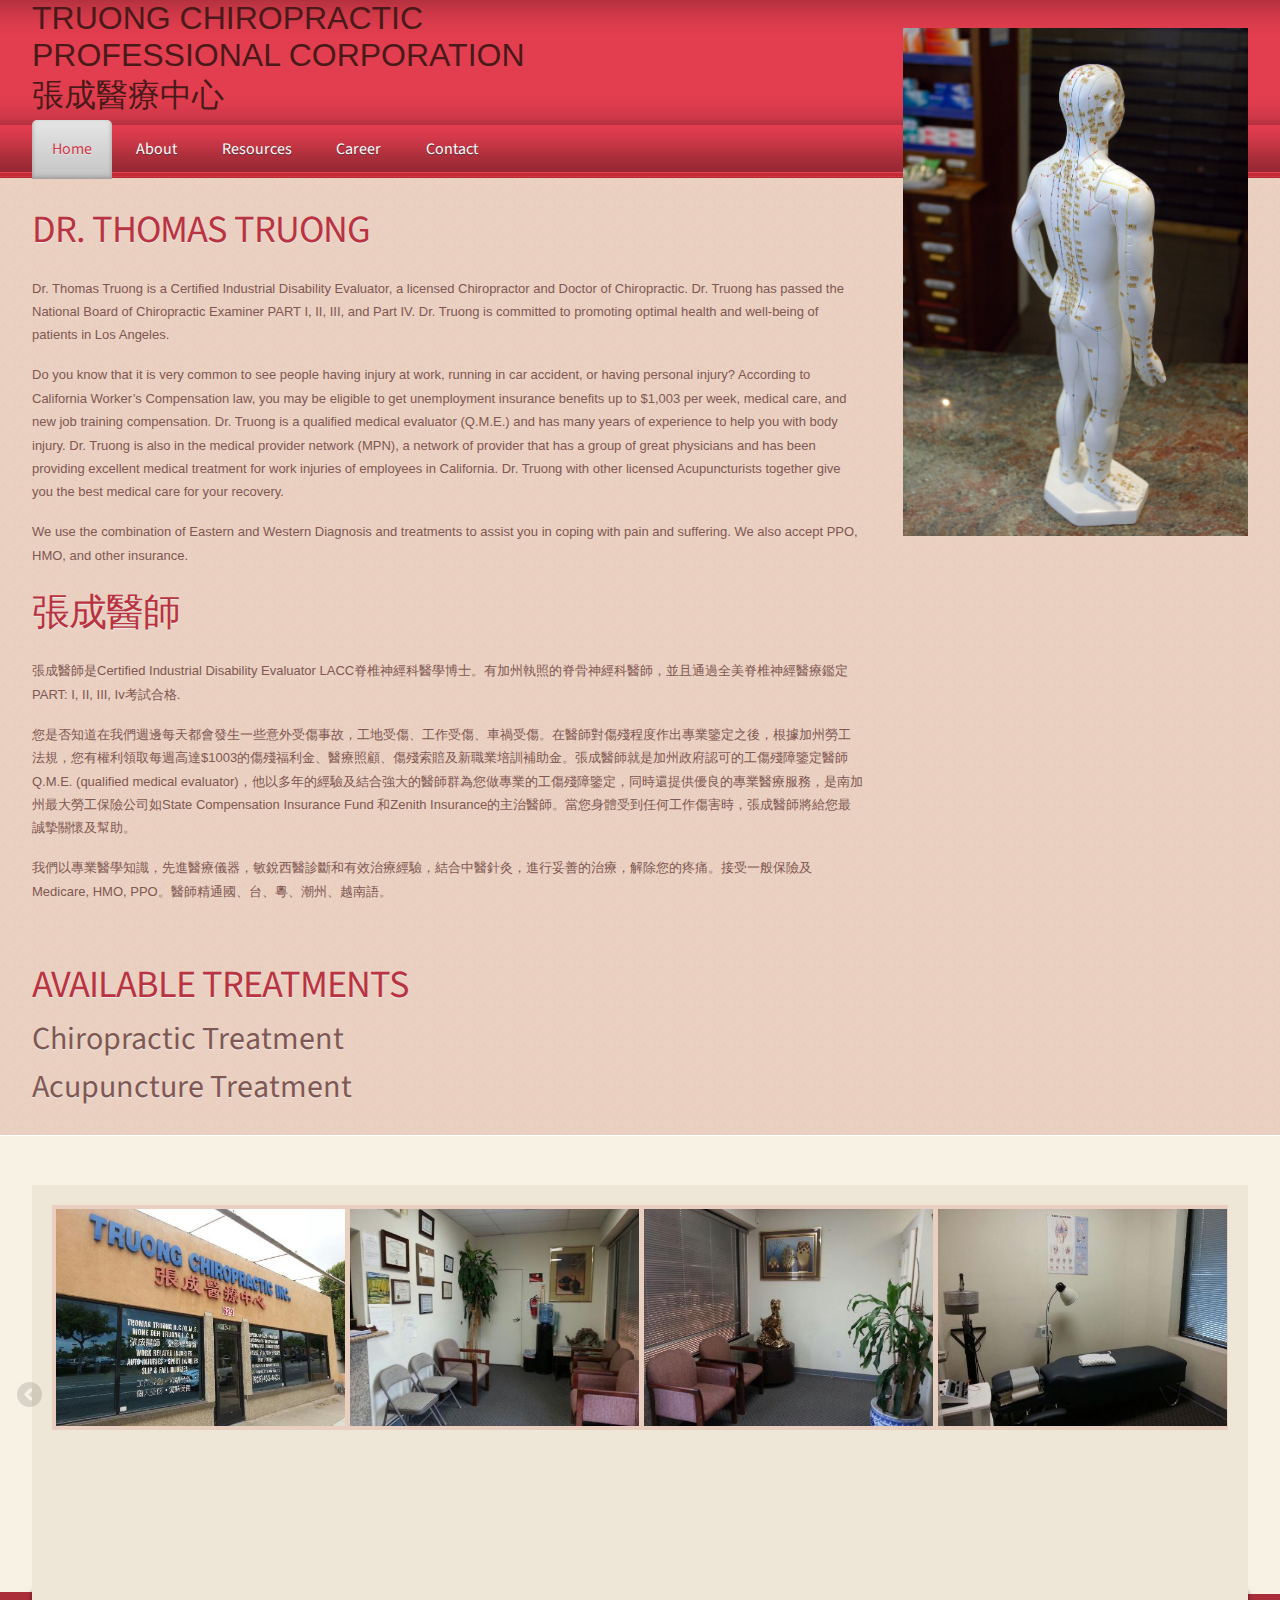
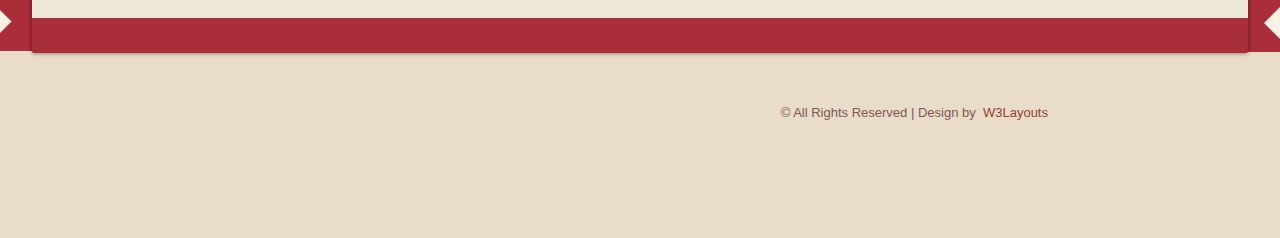
==== commit 823babce: "about us" ====
--- a/index.html
+++ b/index.html
@@ -64,34 +64,15 @@
 <div class="wrap">
 <div class="h_btm">
 	<div class="header-para">
-		<h2>TRUONG CHIROPRACTIC</h2>
-		<h3>張成醫師</h3>
-		<p>張成醫師是Certified Industrial Disability Evaluator•LACC脊椎神經科醫學博士. 有加
-
-州執照的脊骨神經科醫師, 並且通過全美脊椎神經醫療鑑定•PART: I, II, III, Iv考試
-
-合格. </p><p>您是否知道在我們週邊每天都會發生一些意外受傷事故，工地受傷、工作受傷、車
-
-禍受傷。在醫師對傷殘程度作出專業鑒定之後，根據加州勞工法規，您有權利領取
-
-每週高達$1003的傷殘福利金、醫療照顧、傷殘索賠及新職業培訓補助金。張成醫
-
-師就是加州政府認可的工傷殘障鑒定醫師 Q.M.E. (qualified medical 
-
-evaluator) ，他以多年的經驗及結合強大的醫師群為您做專業的工傷殘障鑒定，
-
-同時還提供優良的專業醫療服務，是南加州最大勞工保險公司如State 
-
-Compensation Insurance Fund 和Zenith Insurance的主治醫師。當您身體受到任何工
-
-作傷害時，張成醫師將給您最誠摯關懷及幫助。 </p><p>
-
-我們以專業醫學知識，先進醫療儀器，敏銳西醫診斷和有效治療經驗，結合中醫針
-
-灸，進行妥善的治療, 解除您的疼痛。接受一般保險及Medicare, HMO, PPO,醫師精
-
-通國、台、粵、潮州、越南語.</p>
-
+		<h2>Dr. Thomas Truong </h2>
+		<p>Dr. Thomas Truong is a Certified Industrial Disability Evaluator, a licensed Chiropractor and Doctor of Chiropractic. Dr. Truong has passed the National Board of Chiropractic Examiner PART I, II, III, and Part IV. Dr. Truong is committed to promoting optimal health and well-being of patients in Los Angeles.</p>
+		<p>Do you know that it is very common to see people having injury at work, running in car accident, or having personal injury? According to California Worker’s Compensation law, you may be eligible to get unemployment insurance benefits up to $1,003 per week, medical care, and new job training compensation. Dr. Truong is a qualified medical evaluator (Q.M.E.) and has many years of experience to help you with body injury. Dr. Truong is also in the medical provider network (MPN), a network of provider that has a group of great physicians and has been providing excellent medical treatment for work injuries of employees in California. Dr. Truong with other licensed Acupuncturists together give you the best medical care for your recovery.</p>
+ 		<p>We use the combination of Eastern and Western Diagnosis and treatments to assist you in coping with pain and suffering. We also accept PPO, HMO, and other insurance.</p>
+		<br/>
+		<h2>張成醫師</h2>
+		<p>張成醫師是Certified Industrial Disability Evaluator LACC脊椎神經科醫學博士。有加州執照的脊骨神經科醫師，並且通過全美脊椎神經醫療鑑定 PART: I, II, III, Iv考試合格. </p>
+		<p>您是否知道在我們週邊每天都會發生一些意外受傷事故，工地受傷、工作受傷、車禍受傷。在醫師對傷殘程度作出專業鑒定之後，根據加州勞工法規，您有權利領取每週高達$1003的傷殘福利金、醫療照顧、傷殘索賠及新職業培訓補助金。張成醫師就是加州政府認可的工傷殘障鑒定醫師 Q.M.E. (qualified medical evaluator)，他以多年的經驗及結合強大的醫師群為您做專業的工傷殘障鑒定，同時還提供優良的專業醫療服務，是南加州最大勞工保險公司如State Compensation Insurance Fund 和Zenith Insurance的主治醫師。當您身體受到任何工作傷害時，張成醫師將給您最誠摯關懷及幫助。 </p><p>我們以專業醫學知識，先進醫療儀器，敏銳西醫診斷和有效治療經驗，結合中醫針灸，進行妥善的治療，解除您的疼痛。接受一般保險及Medicare, HMO, PPO。醫師精通國、台、粵、潮州、越南語。</p>
+        <br/><br/><br/>
 		<h2>Available Treatments</h2> 
 		<h3>Chiropractic treatment</h3>
 		<h3>Acupuncture treatment</h3>
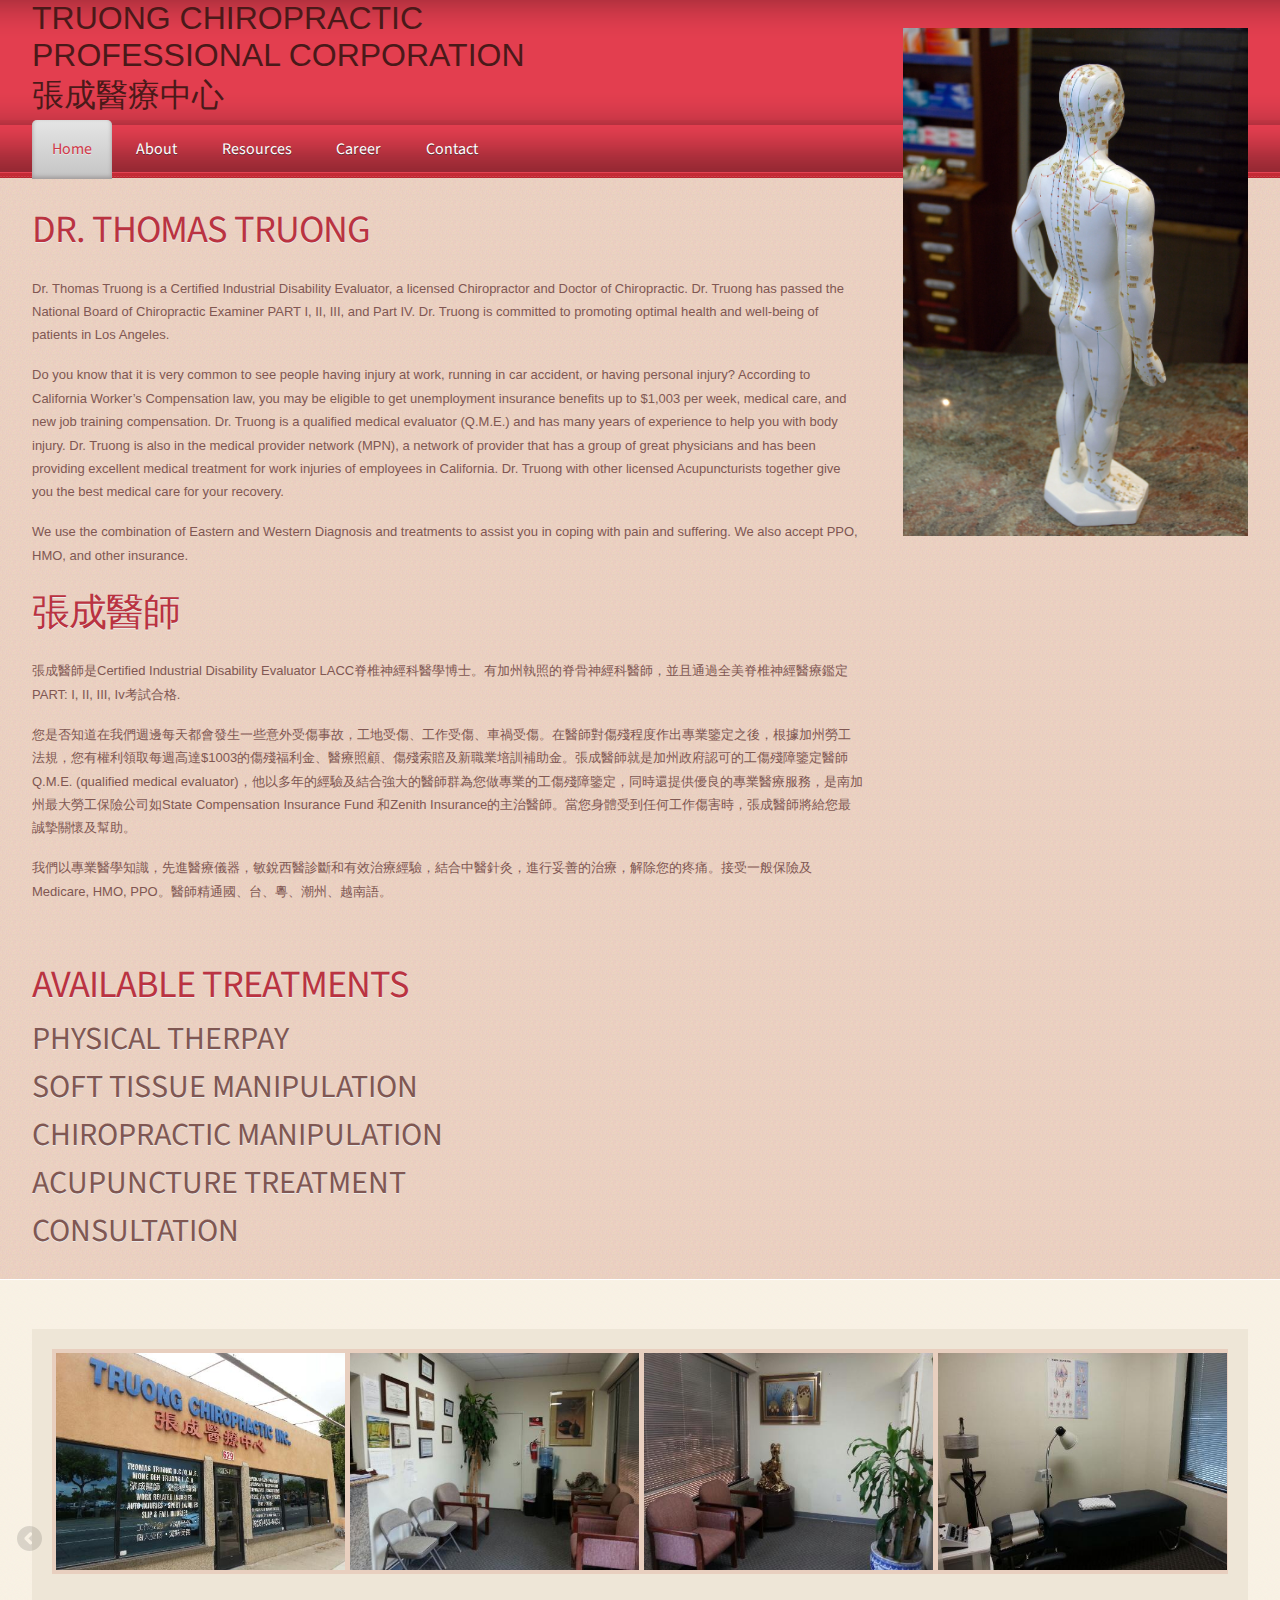
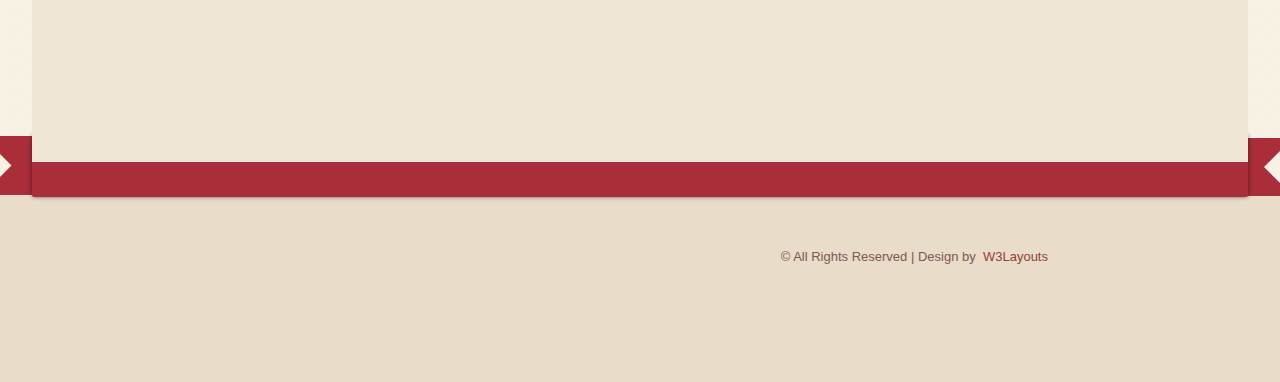
==== commit c445609b: "about us" ====
--- a/index.html
+++ b/index.html
@@ -74,8 +74,11 @@
 		<p>您是否知道在我們週邊每天都會發生一些意外受傷事故，工地受傷、工作受傷、車禍受傷。在醫師對傷殘程度作出專業鑒定之後，根據加州勞工法規，您有權利領取每週高達$1003的傷殘福利金、醫療照顧、傷殘索賠及新職業培訓補助金。張成醫師就是加州政府認可的工傷殘障鑒定醫師 Q.M.E. (qualified medical evaluator)，他以多年的經驗及結合強大的醫師群為您做專業的工傷殘障鑒定，同時還提供優良的專業醫療服務，是南加州最大勞工保險公司如State Compensation Insurance Fund 和Zenith Insurance的主治醫師。當您身體受到任何工作傷害時，張成醫師將給您最誠摯關懷及幫助。 </p><p>我們以專業醫學知識，先進醫療儀器，敏銳西醫診斷和有效治療經驗，結合中醫針灸，進行妥善的治療，解除您的疼痛。接受一般保險及Medicare, HMO, PPO。醫師精通國、台、粵、潮州、越南語。</p>
         <br/><br/><br/>
 		<h2>Available Treatments</h2> 
-		<h3>Chiropractic treatment</h3>
-		<h3>Acupuncture treatment</h3>
+		<h3>PHYSICAL THERPAY</h3>
+		<h3>SOFT TISSUE MANIPULATION</h3>
+		<h3>CHIROPRACTIC MANIPULATION</h3>
+		<h3>ACUPUNCTURE TREATMENT</h3>
+		<h3>CONSULTATION</h3>
 	</div>
 
 
@@ -127,62 +130,7 @@
 	   <div class="r-triangle-bottom"></div>
 	   <div class="clear"></div>
 	</div>
-<!--
-<div class="main">
-	<div class="content">
-		<h2>Welcome</h2>
-			<h4>Lorem Ipsum is simply <span>dummy text of the&nbsp;</span>printing and ,</h4>
-			<p>Nam ornare vulputate risus,id volutpat elit porttitor non. In consequat nisi vel lectus dapibus sodales.Nam ornare vulputate risus, id volutpat elit porttitor non. In consequat nisi vel lectus dapibus sodales.Nam ornare vulputate risus, id volutpat elit porttitor non. In consequat nisi vel lectus dapibus sodales.Nam ornare vulputate risus, id volutpat elit porttitor non. In consequat nisi vel lectus dapibus sodales. Pellentesque habitant morbi tristique senectus Nam ornare vulputate risus, id volutpat elit porttitor non. In consequat nisi vel lectus dapibus sodales.</p>
-			<p class="top">There are many variations of passages of Lorem Ipsum available, but the majority have suffered alteration in some form, by injected humour, or randomised words which don't look even slightly believable. If you are going to use a passage of Lorem Ipsum, you need to be sure there isn't anything embarrassing hidden in the middle of text. All the Lorem Ipsum generators on the Internet tend to repeat predefined chunks as necessary, making this the first true generator on the Internet. It uses a dictionary of over 200 Latin words, combined with a handful of model sentence structures,</p>
-			<div class="rd_more">
-				<a href="details.html"><button class="btn btn-2 btn-2c">Read More</button></a>
-			</div>
-	</div>
-	<div class="sidebar">
-			<h2>Recent Projects</h2>
-			<div class="blog_posts">
-			       <div class="blog_date">
-						<img src="images/blog1.jpg">
-				  </div>
-				  <div class="blog_desc">
-						<div class="blog_heading">
-							<p><span>Lorem ipsum dolor sit amet consec.</span></p>
-							<p class="date">Posted on May 13th, 2013 by <span class="author">Finibus Bonorum</span> </p>
-						 </div>	
-						<p>There are many variations of passages of Lorem Ipsum available, but the majority have,,</p>
-					  </div>
-					 <div class="clear"></div>	
-				</div>	
-				<div class="blog_posts">
-				       <div class="blog_date">
-							<img src="images/blog2.jpg">
-					  </div>
-					  <div class="blog_desc">
-							<div class="blog_heading">
-								<p><span>Lorem ipsum dolor sit amet consec.</span></p>
-								<p class="date">Posted on May 13th, 2013 by <span class="author">Finibus Bonorum</span> </p>
-							 </div>	
-							<p>There are many variations of passages of Lorem Ipsum available, but the majority have,,</p>
-					  </div>
-					 <div class="clear"></div>	
-				</div>	
-				<div class="blog_posts">
-				       <div class="blog_date">
-							<img src="images/blog3.jpg">
-					  </div>
-					  <div class="blog_desc">
-							<div class="blog_heading">
-								<p><span>Lorem ipsum dolor sit amet consec.</span></p>
-								<p class="date">Posted on May 13th, 2013 by <span class="author">Finibus Bonorum</span> </p>
-							 </div>	
-							<p>There are many variations of passages of Lorem Ipsum available, but the majority have,,</p>
-					  </div>
-					 <div class="clear"></div>	
-				</div>	
-	</div>
-	<div class="clear"></div>
-	</div>
-</div> -->
+
 </div>
 </div>
 <div class="ftr-bg">
--- a/css/style.css
+++ b/css/style.css
@@ -70,6 +70,12 @@
 }
 .condition {
 	width: 500px;
+	color: #A37A00;
+}
+
+.servicep {
+	font-size: 1em;
+	color: #A37A00;
 }
 
 .condh4 {
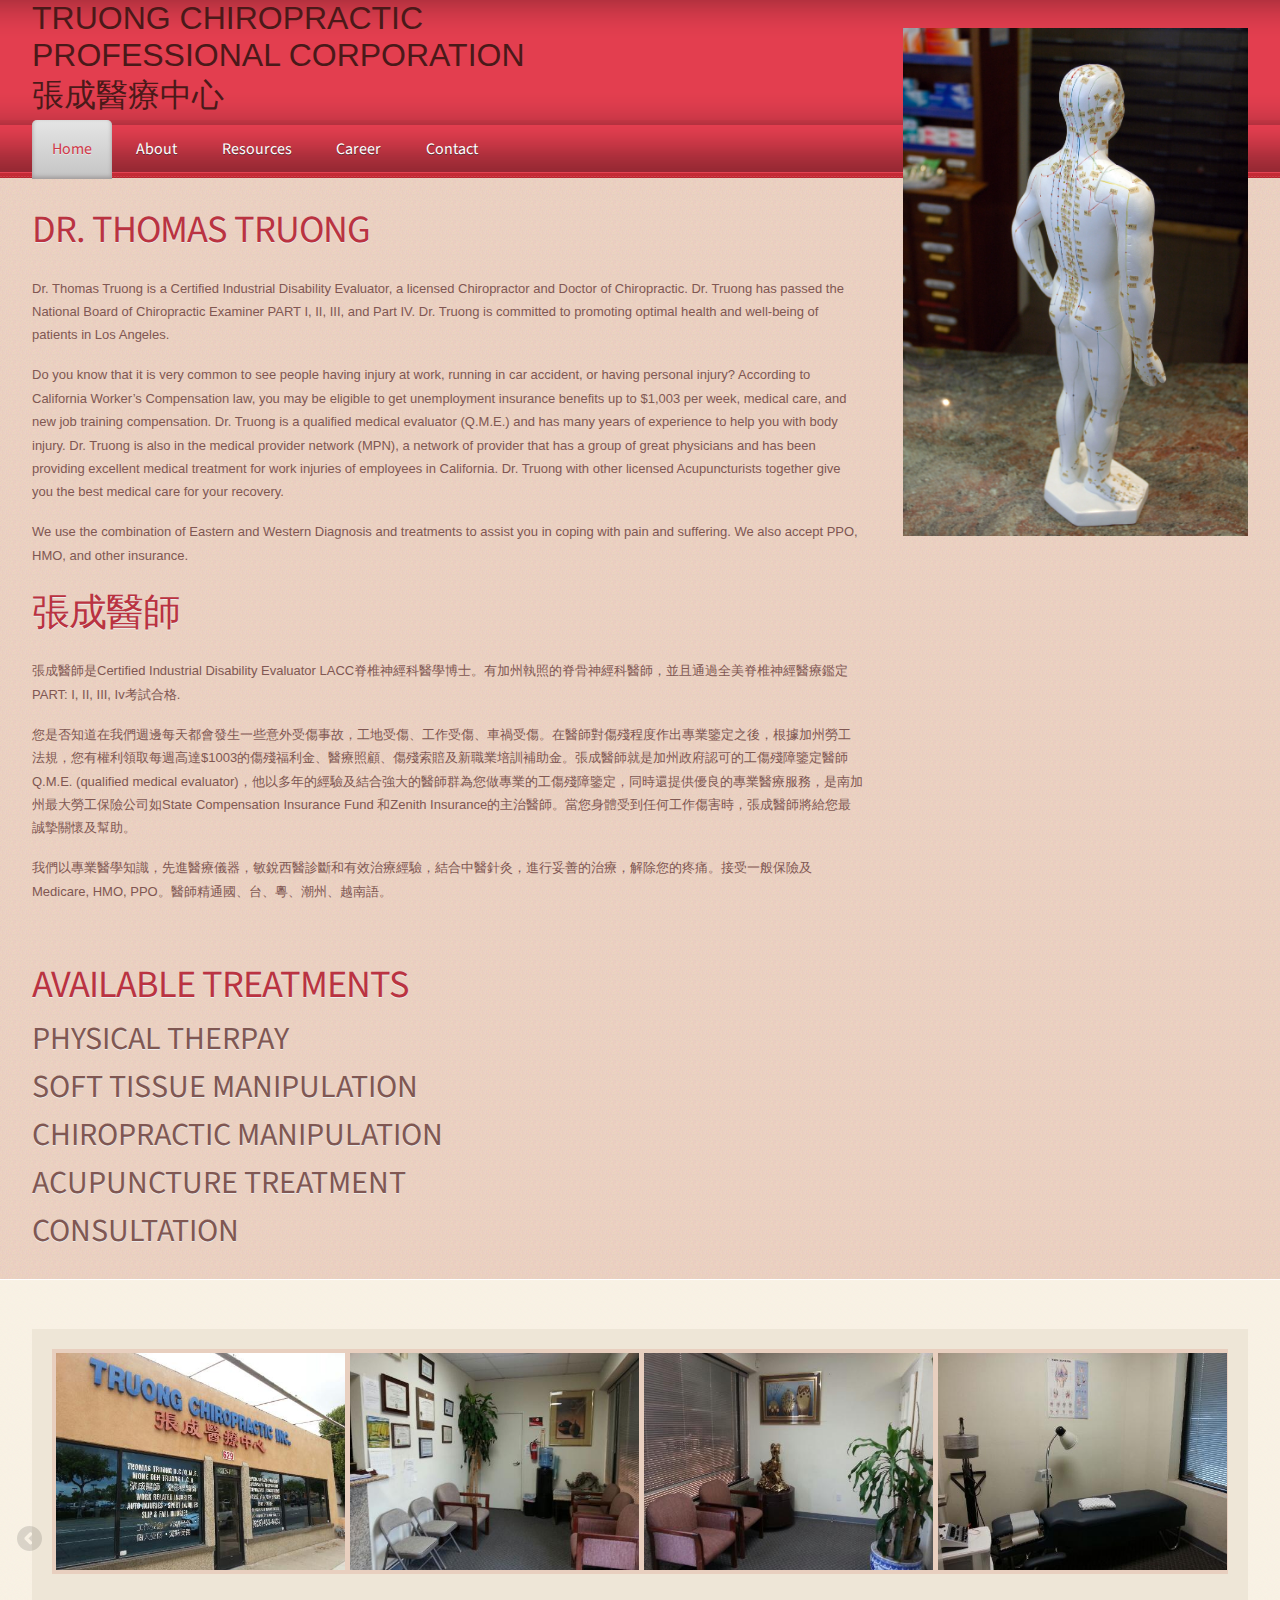
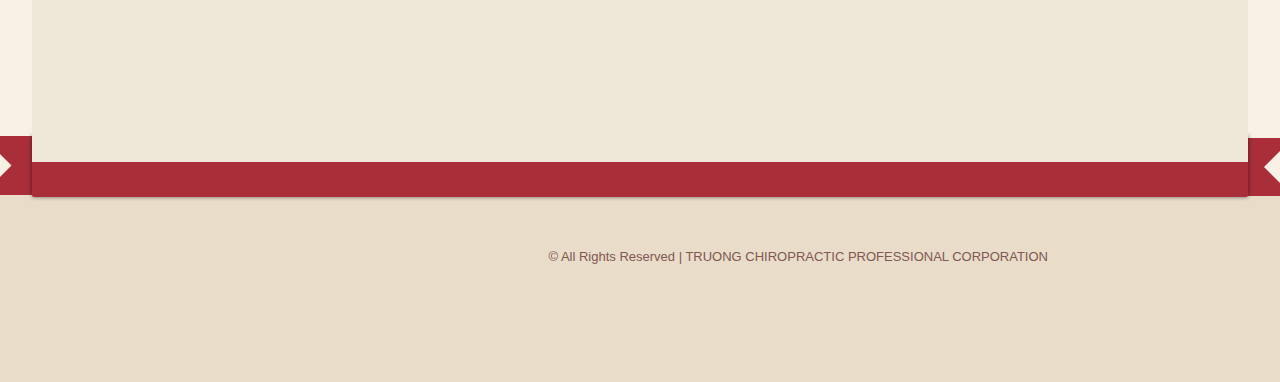
==== commit 42feb0ab: "job description" ====
--- a/index.html
+++ b/index.html
@@ -139,7 +139,7 @@
 	<div class="f_nav">
 	</div>
 		<div class="copy">
-			<p class="w3-link">© All Rights Reserved | Design by&nbsp; <a href="http://w3layouts.com/"> W3Layouts</a></p>
+			<p class="w3-link">© All Rights Reserved | TRUONG CHIROPRACTIC PROFESSIONAL CORPORATION</p>
 		</div>
 	<div class="clear"></div>
 </div>
